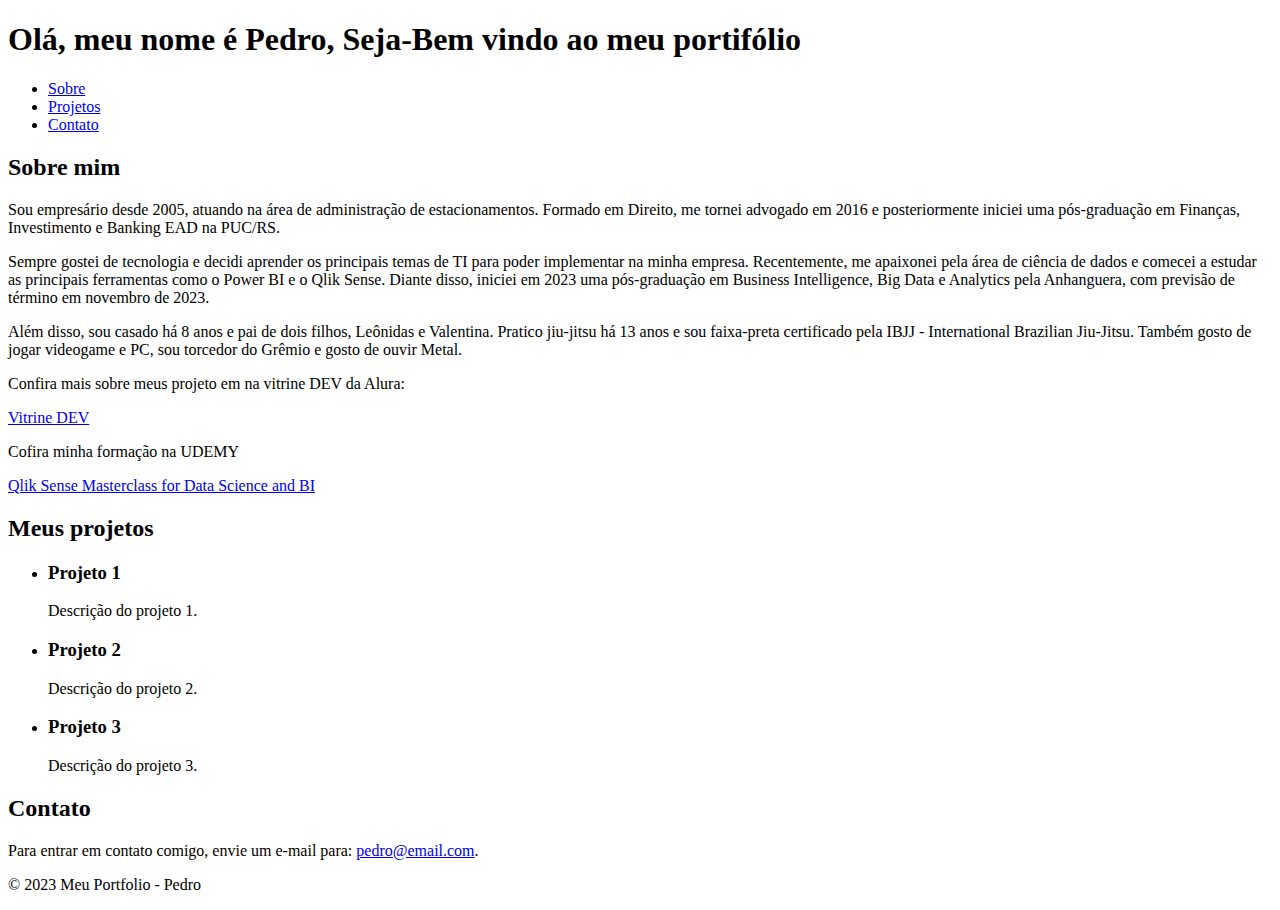
==== index.html @ 2c1d57ff "Primeiro Esboço de meu site" ====
<!DOCTYPE html>
<html>
  <head>
    <html lang="pt-br">
        <head>
          <meta charset="UTF-8">
          <title>Meu portfólio</title>
          <link rel="stylesheet" href="estilos.css">
    </head>
  <body>
    <header>
      <h1>Olá, meu nome é Pedro, Seja-Bem vindo ao meu portifólio</h1>
      <nav>
        <ul>
          <li><a href="#sobre">Sobre</a></li>
          <li><a href="#projetos">Projetos</a></li>
          <li><a href="#contato">Contato</a></li>
        </ul>
      </nav>
    </header>
    
    <section id="sobre">
      <h2>Sobre mim</h2>
      <p>Sou empresário desde 2005, atuando na área de administração de estacionamentos. Formado em Direito, me tornei advogado em 2016 e posteriormente iniciei uma pós-graduação em Finanças, Investimento e Banking EAD na PUC/RS.</p>
      <p>Sempre gostei de tecnologia e decidi aprender os principais temas de TI para poder implementar na minha empresa. Recentemente, me apaixonei pela área de ciência de dados e comecei a estudar as principais ferramentas como o Power BI e o Qlik Sense. Diante disso, iniciei em 2023 uma pós-graduação em Business Intelligence, Big Data e Analytics pela Anhanguera, com previsão de término em novembro de 2023.</p>
      <p>Além disso, sou casado há 8 anos e pai de dois filhos, Leônidas e Valentina. Pratico jiu-jitsu há 13 anos e sou faixa-preta certificado pela IBJJ - International Brazilian Jiu-Jitsu. Também gosto de jogar videogame e PC, sou torcedor do Grêmio e gosto de ouvir Metal.</p>
      <p>Confira mais sobre meus projeto em na vitrine DEV da Alura:</p>
      <a href="https://cursos.alura.com.br/vitrinedev/pdroivojr">Vitrine DEV</a>
      <p>Cofira minha formação na UDEMY</p>
      <a href="https://www.udemy.com/certificate/UC-2560f44a-b1b3-43ea-85f5-deeb77861d4c/">Qlik Sense Masterclass for Data Science and BI</a>
    </section>
    
    <section id="projetos">
      <h2>Meus projetos</h2>
      <ul>
        <li>
          <h3>Projeto 1</h3>
          <p>Descrição do projeto 1.</p>
        </li>
        <li>
          <h3>Projeto 2</h3>
          <p>Descrição do projeto 2.</p>
        </li>
        <li>
          <h3>Projeto 3</h3>
          <p>Descrição do projeto 3.</p>
        </li>
      </ul>
    </section>
    
    <section id="contato">
      <h2>Contato</h2>
      <p>Para entrar em contato comigo, envie um e-mail para: <a href="mailto:pedro@email.com">pedro@email.com</a>.
      </p>
    </section>
    
    <footer>
      <p>© 2023 Meu Portfolio - Pedro</p>
    </footer>
  </body>
</html>
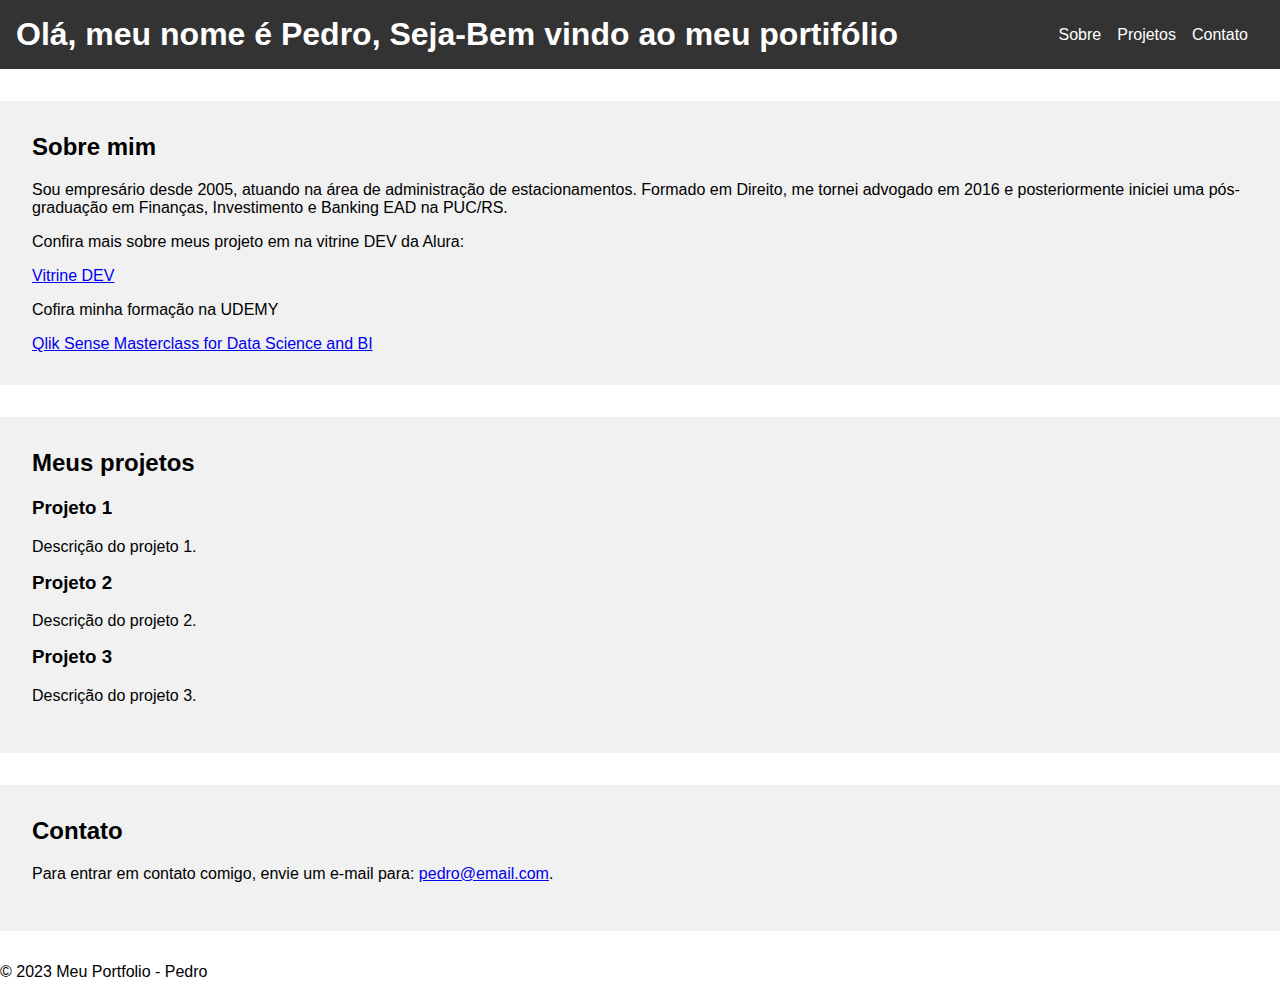
==== commit abbd6ba5: "Apagando texto para testar o github" ====
--- a/index.html
+++ b/index.html
@@ -22,8 +22,6 @@
     <section id="sobre">
       <h2>Sobre mim</h2>
       <p>Sou empresário desde 2005, atuando na área de administração de estacionamentos. Formado em Direito, me tornei advogado em 2016 e posteriormente iniciei uma pós-graduação em Finanças, Investimento e Banking EAD na PUC/RS.</p>
-      <p>Sempre gostei de tecnologia e decidi aprender os principais temas de TI para poder implementar na minha empresa. Recentemente, me apaixonei pela área de ciência de dados e comecei a estudar as principais ferramentas como o Power BI e o Qlik Sense. Diante disso, iniciei em 2023 uma pós-graduação em Business Intelligence, Big Data e Analytics pela Anhanguera, com previsão de término em novembro de 2023.</p>
-      <p>Além disso, sou casado há 8 anos e pai de dois filhos, Leônidas e Valentina. Pratico jiu-jitsu há 13 anos e sou faixa-preta certificado pela IBJJ - International Brazilian Jiu-Jitsu. Também gosto de jogar videogame e PC, sou torcedor do Grêmio e gosto de ouvir Metal.</p>
       <p>Confira mais sobre meus projeto em na vitrine DEV da Alura:</p>
       <a href="https://cursos.alura.com.br/vitrinedev/pdroivojr">Vitrine DEV</a>
       <p>Cofira minha formação na UDEMY</p>
--- a/estilos.css
+++ b/estilos.css
@@ -0,0 +1,91 @@
+/* Defina o estilo b�sico do corpo e da fonte */
+body {
+  font-family: Arial, sans-serif;
+  margin: 0;
+  padding: 0;
+}
+
+/* Estilize o cabe�alho e a navega��o */
+header {
+  background-color: #333;
+  color: #fff;
+  padding: 1em;
+  display: flex;
+  justify-content: space-between;
+  align-items: center;
+}
+
+header h1 {
+  margin: 0;
+}
+
+nav ul {
+  margin: 0;
+  padding: 0;
+  display: flex;
+  list-style: none;
+}
+
+nav ul li {
+  margin-right: 1em;
+}
+
+nav ul li a {
+  color: #fff;
+  text-decoration: none;
+}
+
+/* Estilize as se��es */
+section {
+  padding: 2em;
+  margin: 2em 0;
+  background-color: #f1f1f1;
+}
+
+section h2 {
+  margin-top: 0;
+}
+
+section ul {
+  list-style: none;
+  margin: 0;
+  padding: 0;
+}
+
+section ul li {
+  margin-bottom: 1em;
+}
+
+section ul li h3 {
+  margin-top: 0;
+}
+
+/* Estilize o formul�rio de contato */
+form {
+  display: flex;
+  flex-direction: column;
+}
+
+form label {
+  margin-bottom: 0.5em;
+}
+
+form input, form textarea {
+  margin-bottom: 1em;
+  padding: 0.5em;
+  border-radius: 4px;
+  border: none;
+}
+
+form button {
+  padding: 0.5em;
+  border-radius: 4px;
+  border: none;
+  background-color: #333;
+  color: #fff;
+  cursor: pointer;
+}
+
+form button:hover {
+  background-color: #444;
+}
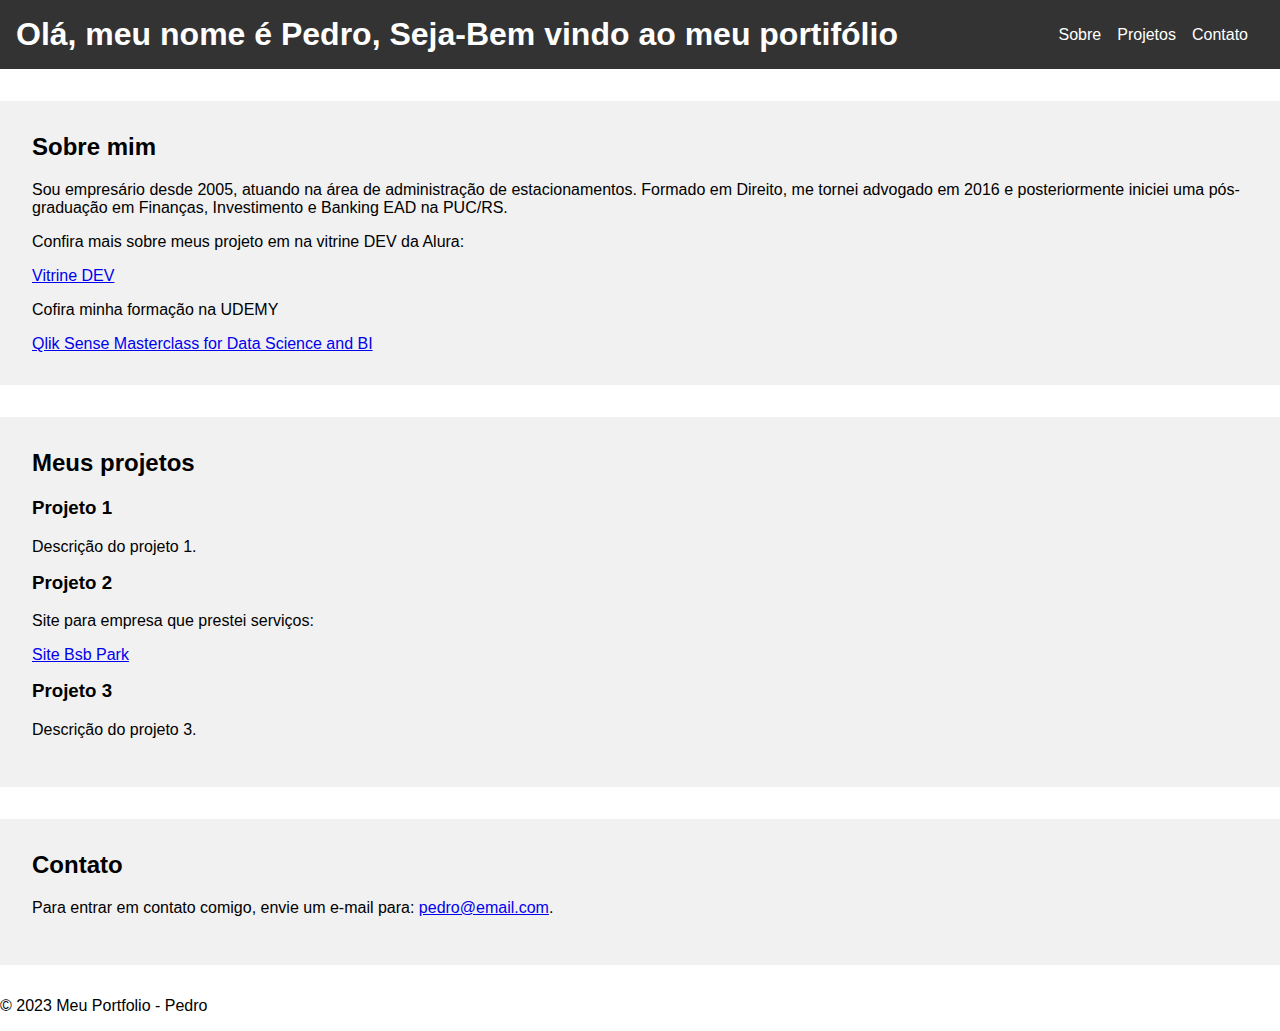
==== commit d87ea4a4: "inclui de link site bsb park" ====
--- a/index.html
+++ b/index.html
@@ -37,7 +37,8 @@
         </li>
         <li>
           <h3>Projeto 2</h3>
-          <p>Descrição do projeto 2.</p>
+          <p>Site para empresa que prestei serviços:</p>
+          <a href="sitebsbpark.html">Site Bsb Park</a>
         </li>
         <li>
           <h3>Projeto 3</h3>
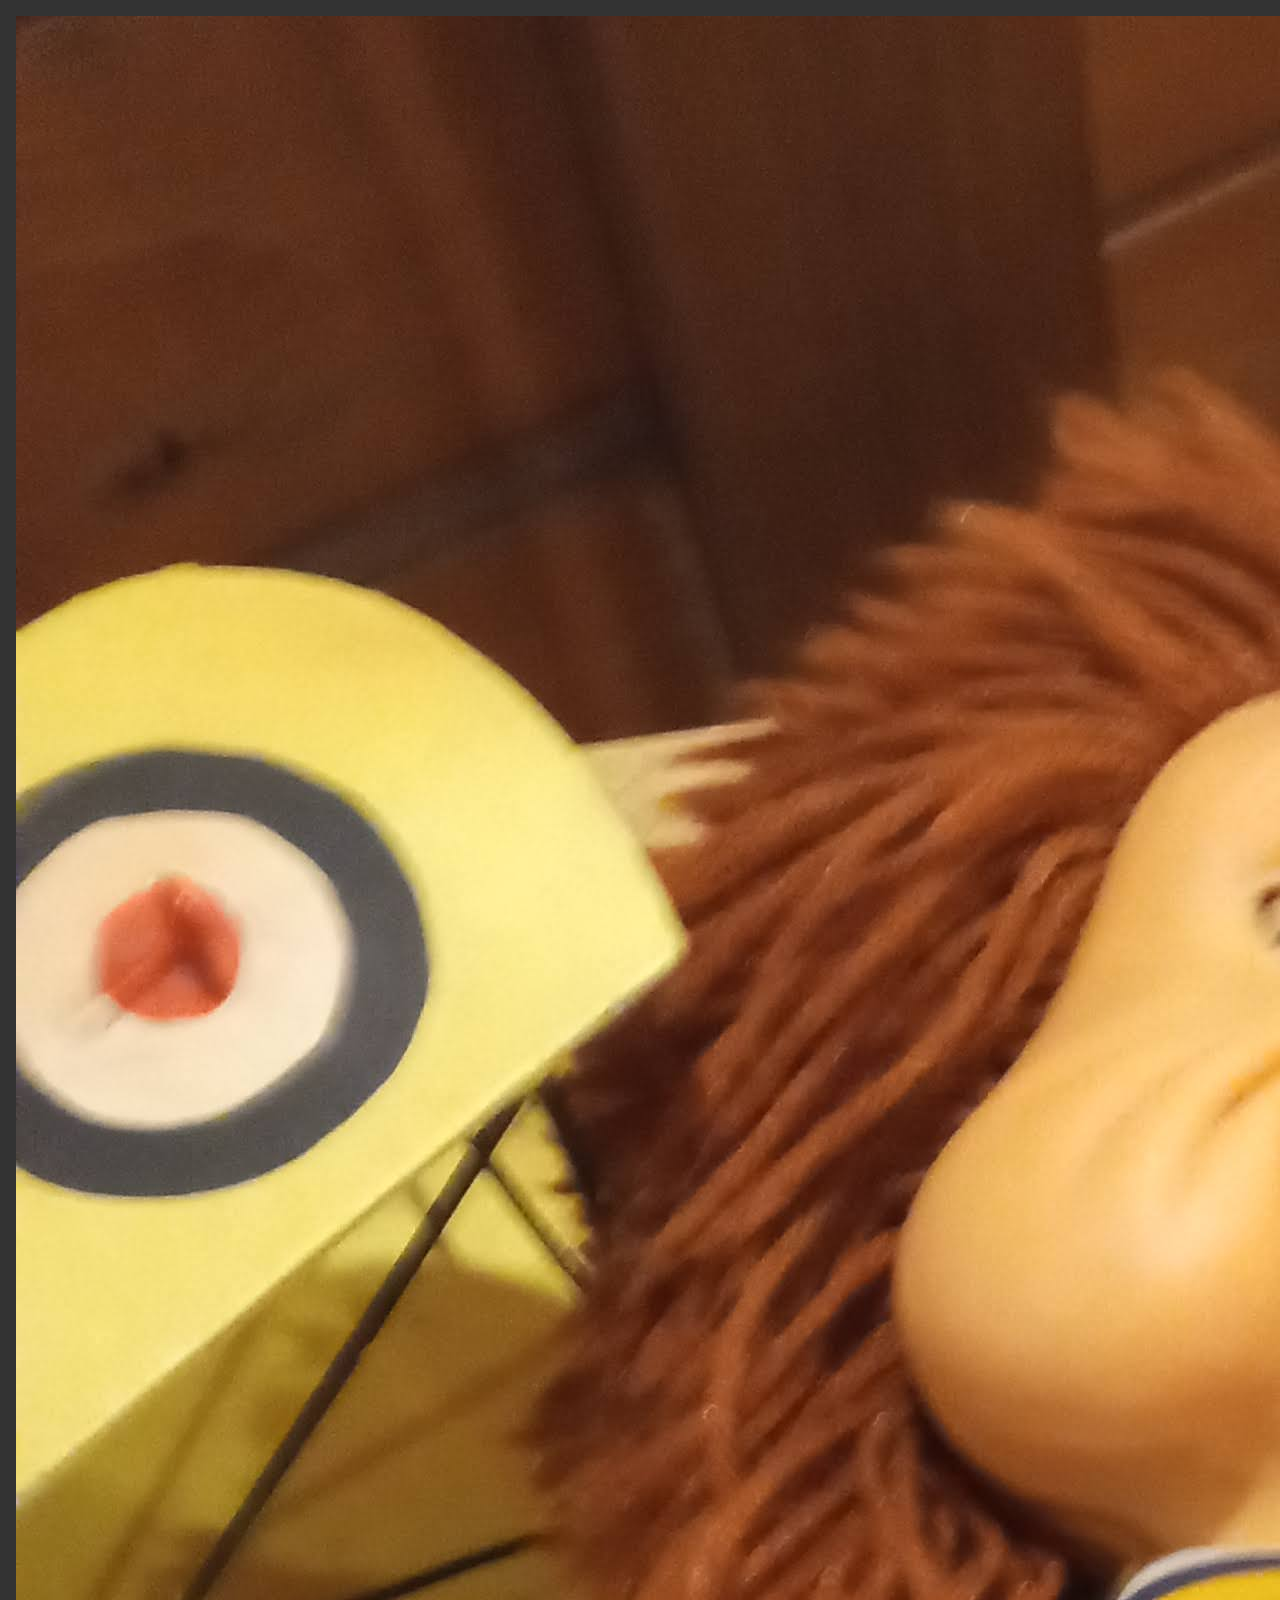
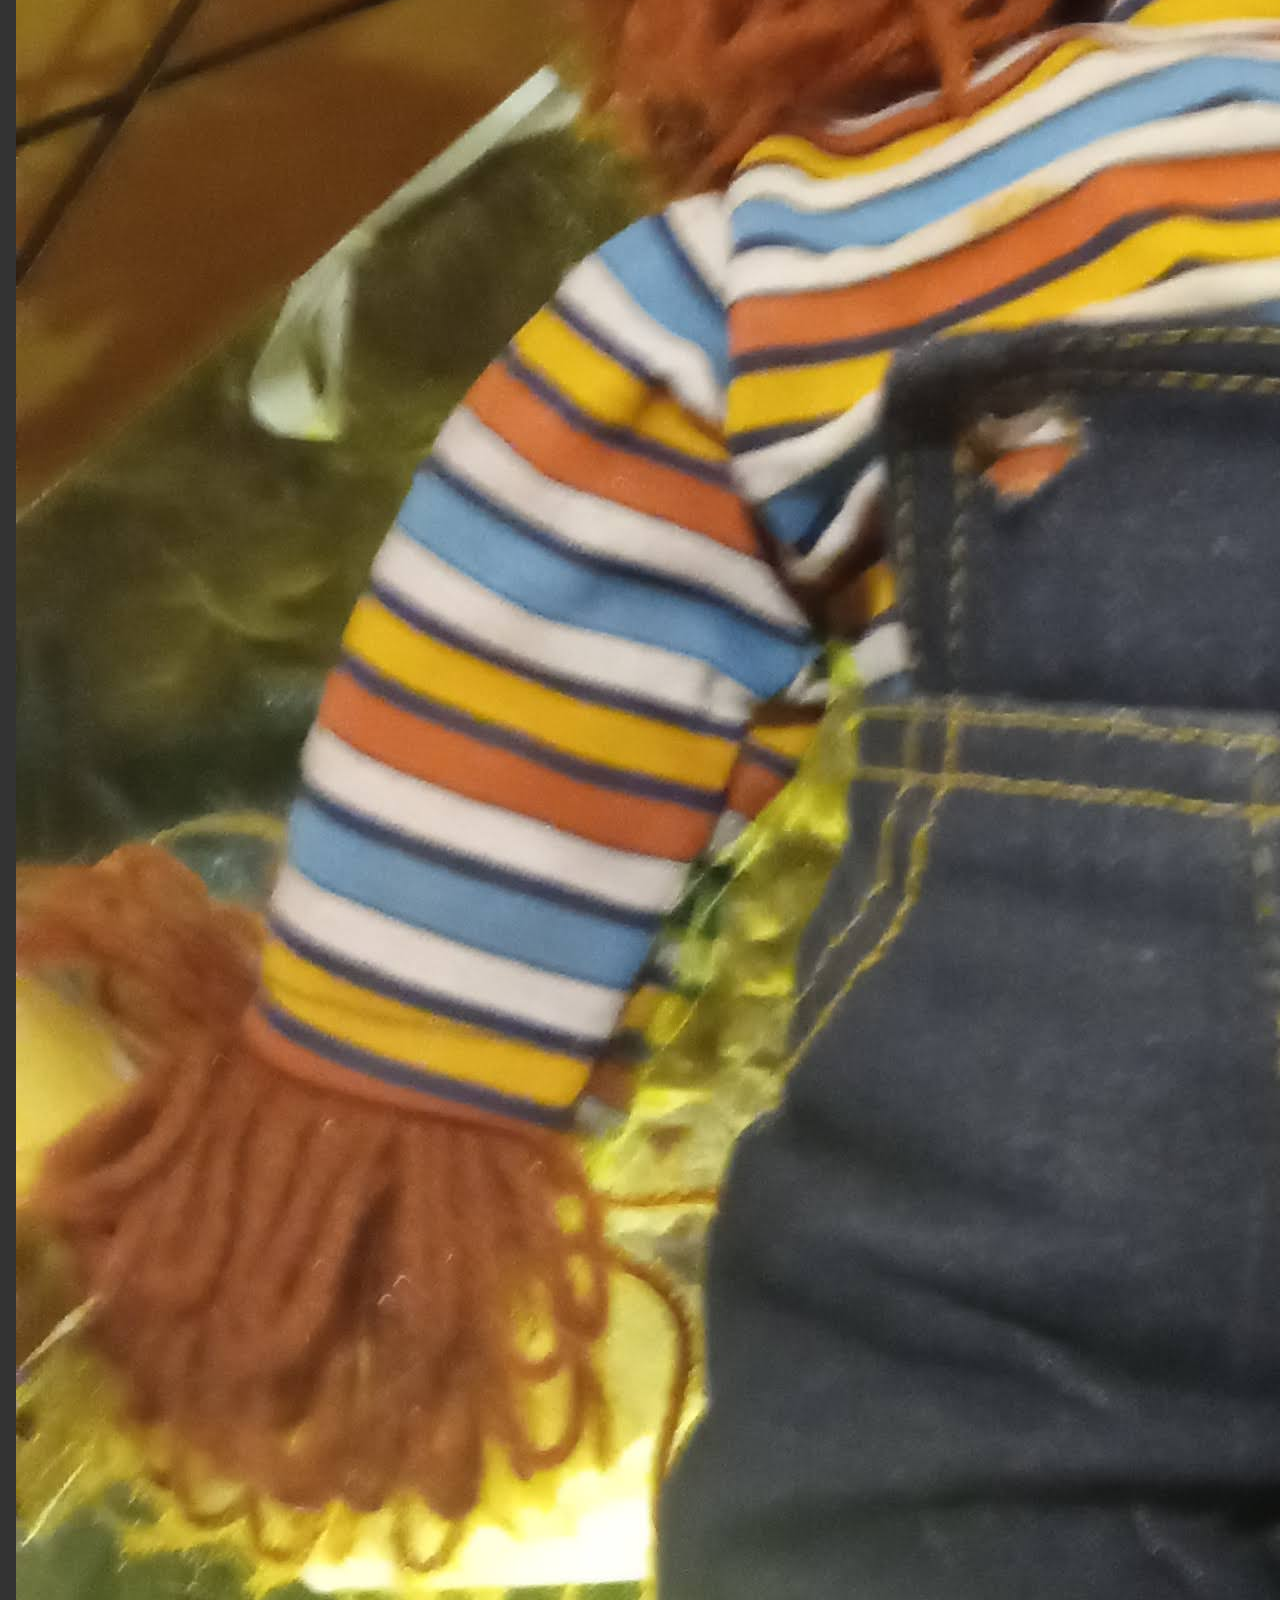
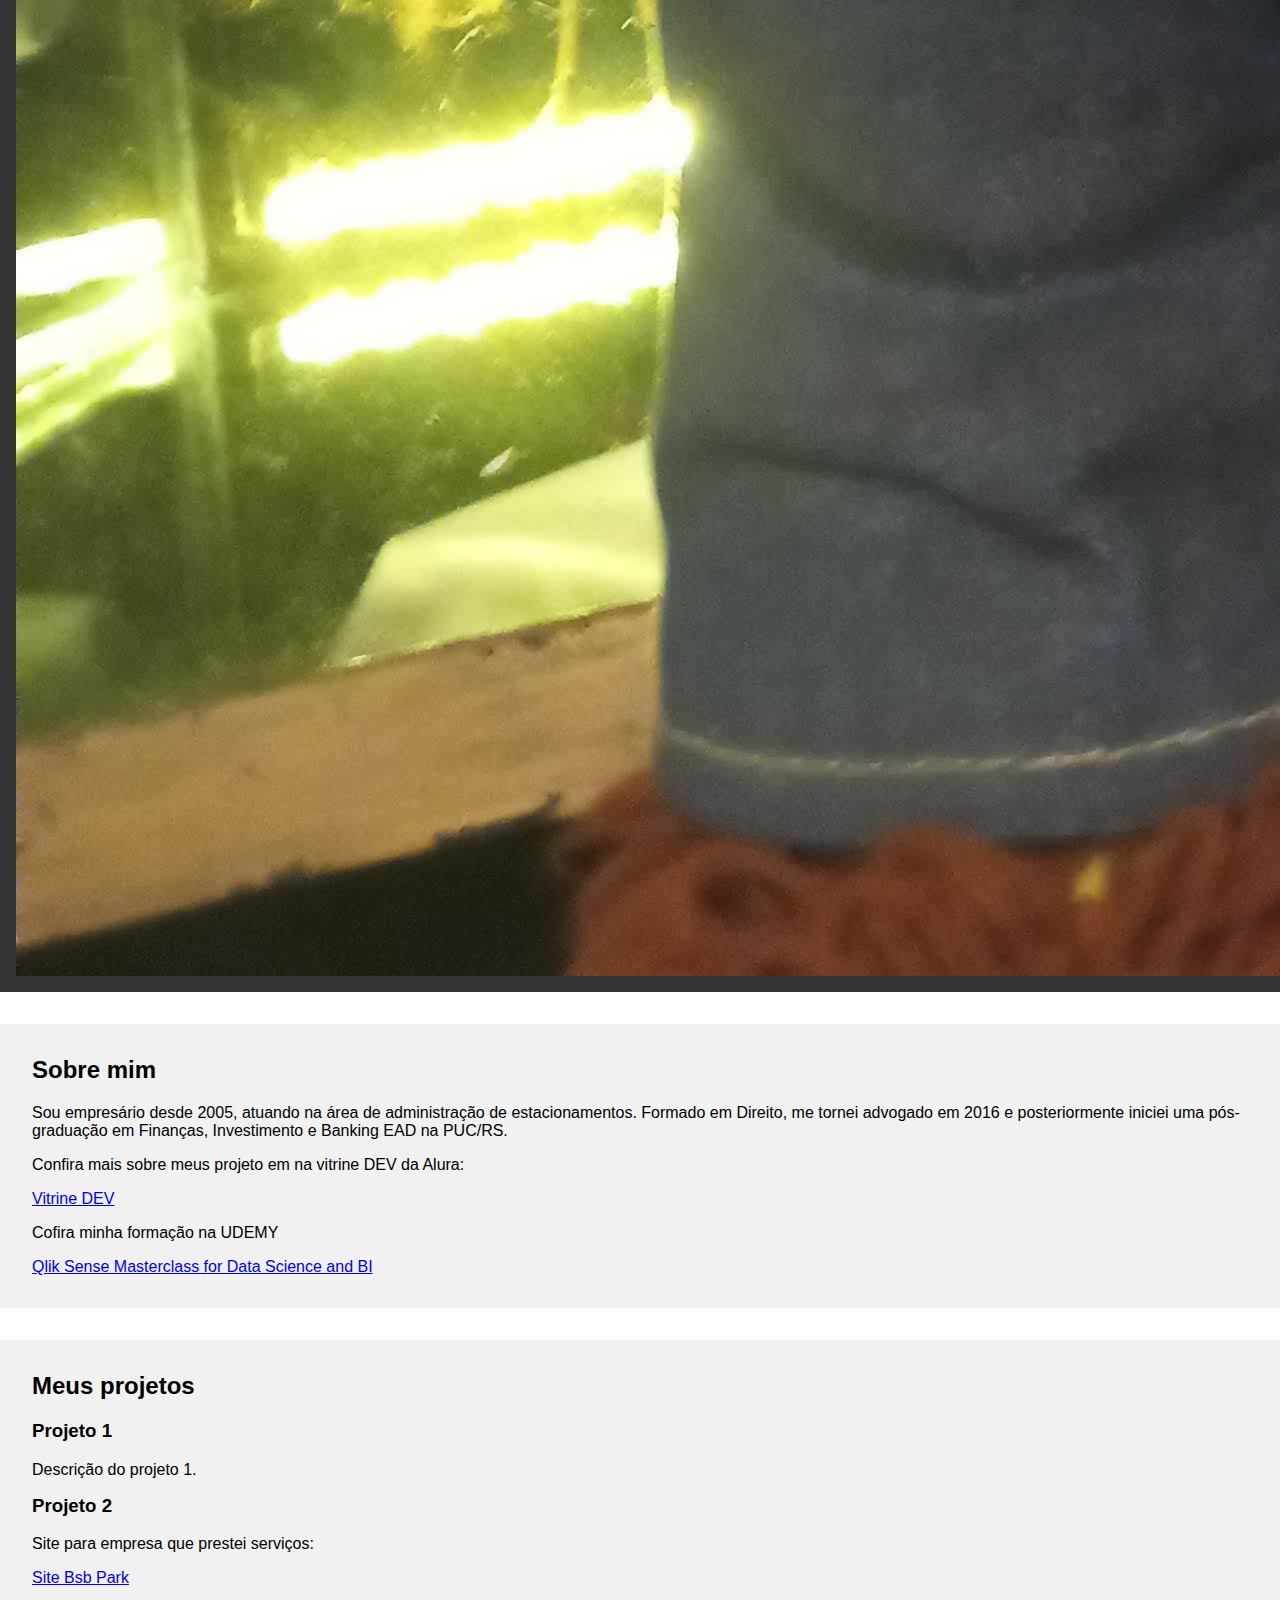
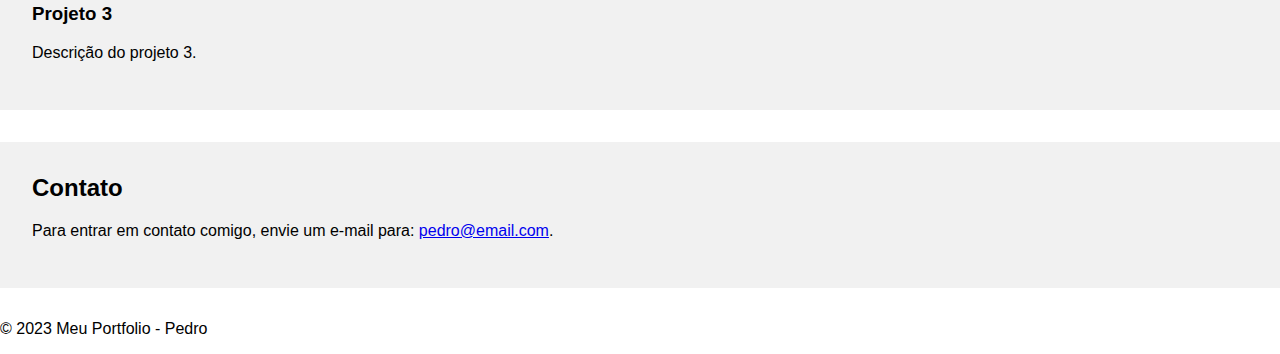
==== commit 694e16b6: "colocando imagem do fofao" ====
--- a/index.html
+++ b/index.html
@@ -9,6 +9,7 @@
     </head>
   <body>
     <header>
+      <img src="fofao.jpg" alt="Testando Fofão">
       <h1>Olá, meu nome é Pedro, Seja-Bem vindo ao meu portifólio</h1>
       <nav>
         <ul>
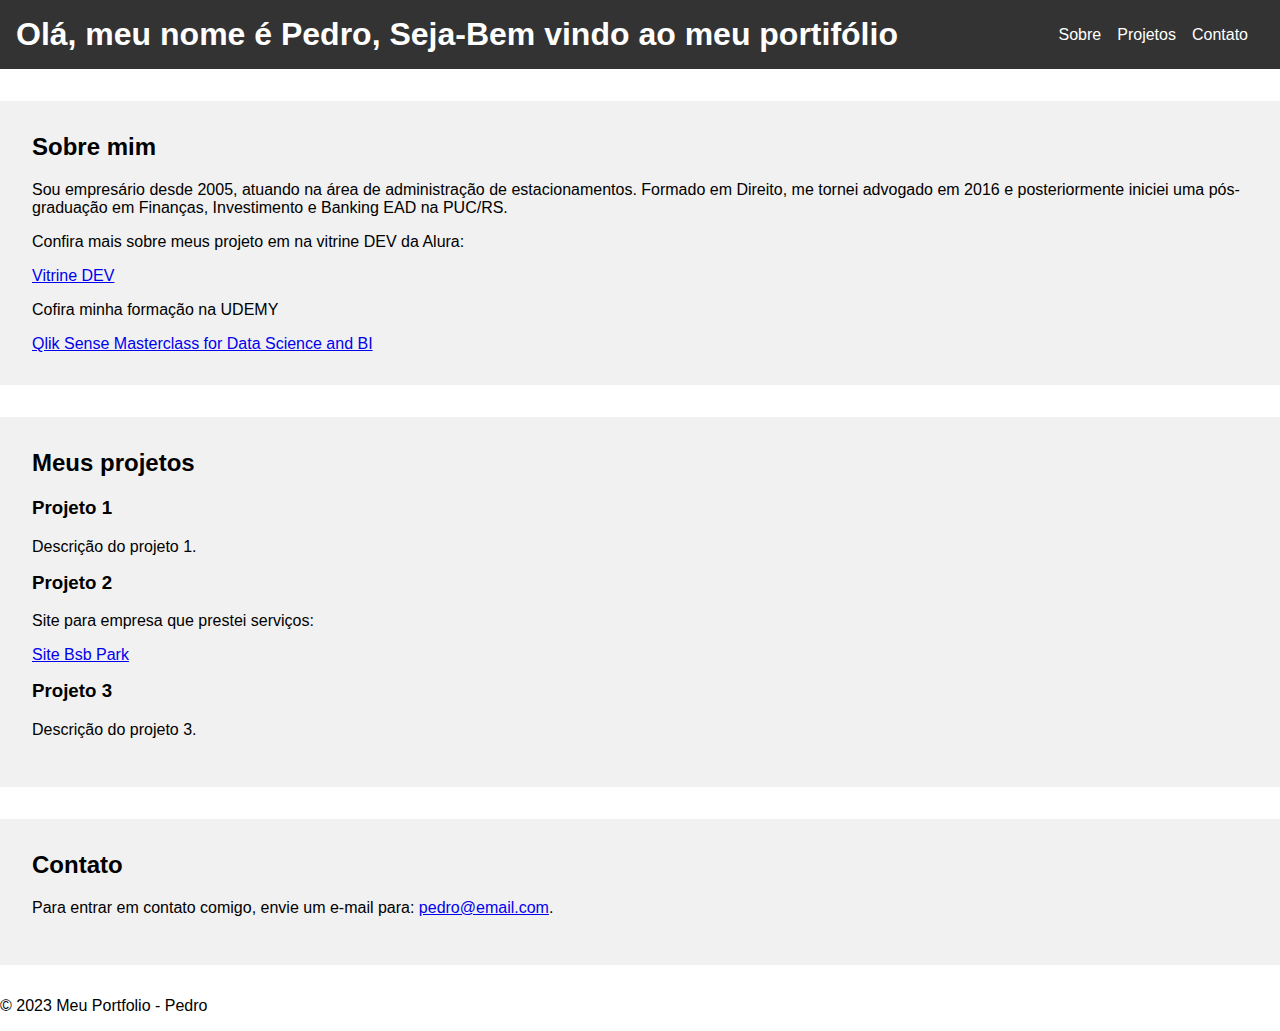
==== commit 0e822553: "Tirando o fofao" ====
--- a/index.html
+++ b/index.html
@@ -9,7 +9,6 @@
     </head>
   <body>
     <header>
-      <img src="fofao.jpg" alt="Testando Fofão">
       <h1>Olá, meu nome é Pedro, Seja-Bem vindo ao meu portifólio</h1>
       <nav>
         <ul>
